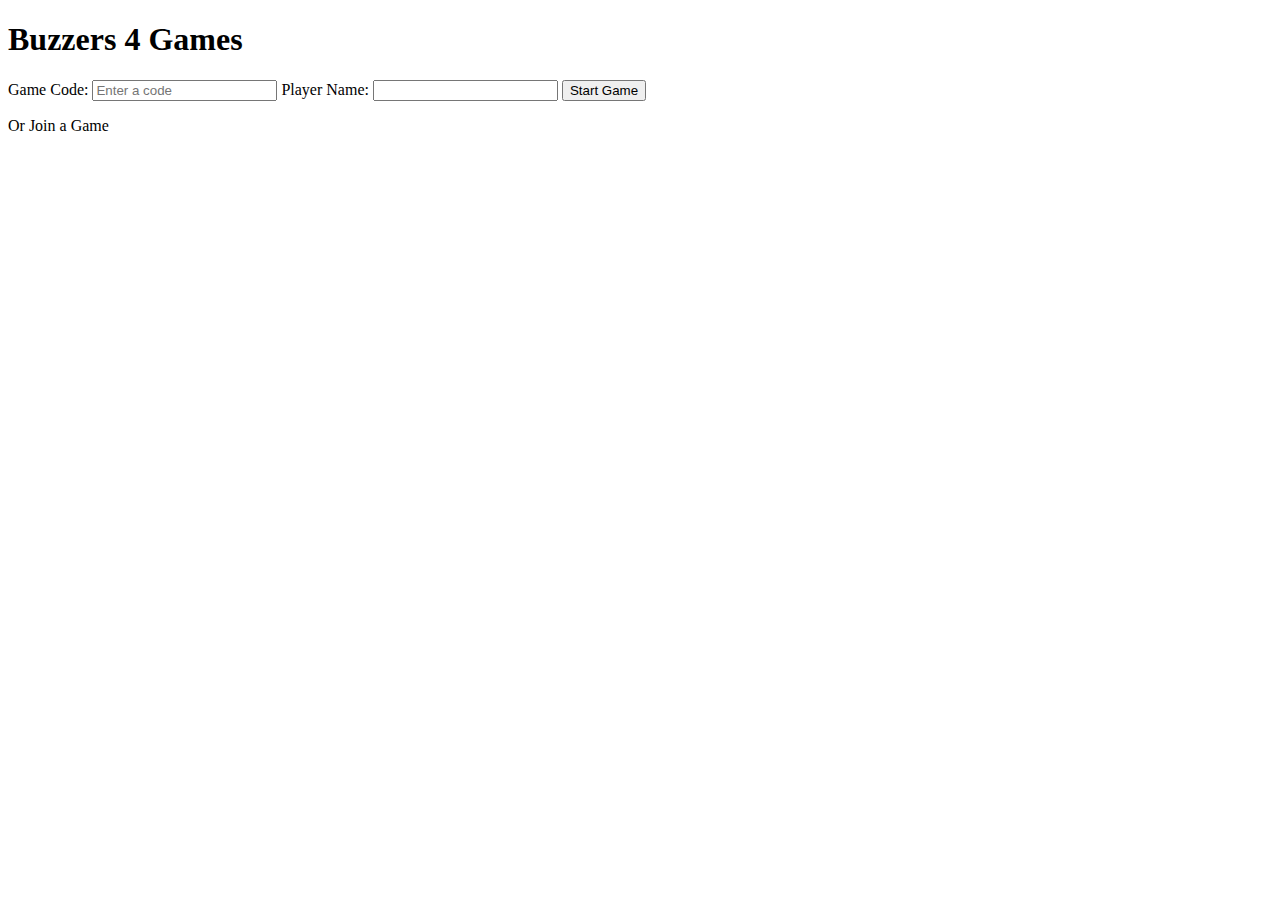
==== joinGame.html @ c63a72fa "Start" ====
<!DOCTYPE html>
<html lang="en">
<head>
  <meta charset="UTF-8">
  <meta name="viewport" content="width=device-width, initial-scale=1.0">
  <title>Group Game Hub</title>
  <link rel="stylesheet" href="styles.css">
</head>
<body>
  <div id="game">
    <h1>Buzzers 4 Games</h1>
    <div id="login-screen">
      <label for="game-code">Game Code:</label>
      <input type="text" id="game-code" placeholder="Enter a code">
      <label for="player-name">Player Name:</label>
      <input type="text" id="player-name">
        <button id="start-game">Start Game</button>
        <p id="join-game">Or Join a Game</button>
    </div>
  </div>

  <script src="script.js"></script>
</body>
</html>
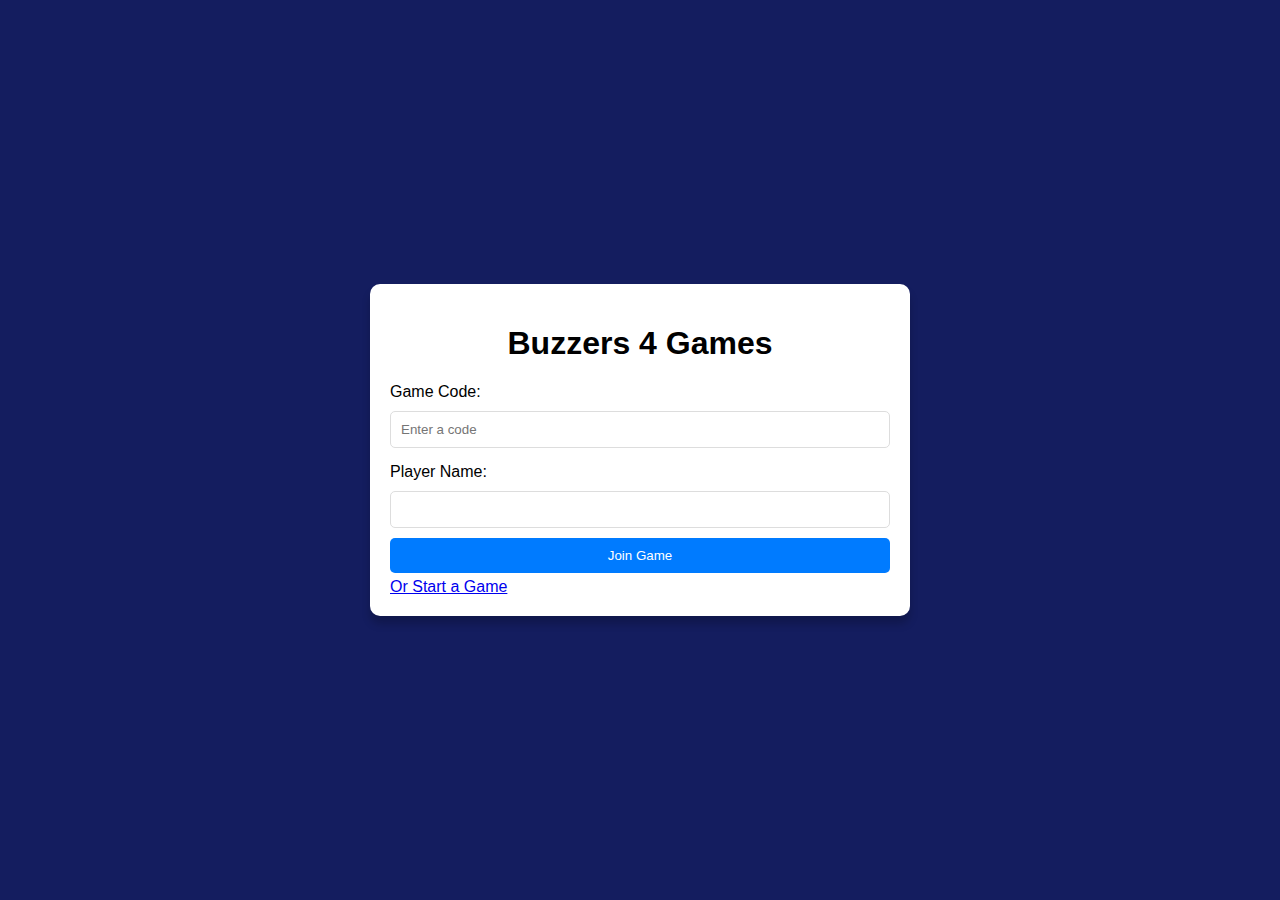
==== commit fb23d471: "Updated js files" ====
--- a/joinGame.html
+++ b/joinGame.html
@@ -4,7 +4,7 @@
   <meta charset="UTF-8">
   <meta name="viewport" content="width=device-width, initial-scale=1.0">
   <title>Group Game Hub</title>
-  <link rel="stylesheet" href="styles.css">
+  <link rel="stylesheet" href="joinGame.css">
 </head>
 <body>
   <div id="game">
@@ -14,8 +14,8 @@
       <input type="text" id="game-code" placeholder="Enter a code">
       <label for="player-name">Player Name:</label>
       <input type="text" id="player-name">
-        <button id="start-game">Start Game</button>
-        <p id="join-game">Or Join a Game</button>
+        <button id="join-game">Join Game</button>
+        <a href="startGame.html" id="start-game">Or Start a Game</button>
     </div>
   </div>
 
--- a/joinGame.css
+++ b/joinGame.css
@@ -0,0 +1,59 @@
+body {
+    font-family:'Gill Sans', 'Gill Sans MT', Calibri, 'Trebuchet MS', sans-serif;
+    margin: 0;
+    padding: 0;
+    display: flex;
+    justify-content: center;
+    align-items: center;
+    height: 100vh;
+    background-color: #141d5f;
+  }
+  
+  #game {
+    width: 80%;
+    max-width: 500px;
+    background: #fff;
+    padding: 20px;
+    box-shadow: 0 8px 8px rgba(0, 0, 0, 0.2);
+    border-radius: 10px;
+  }
+
+  #start-game {
+    align-self: center;
+    margin-top: 20px;
+  }
+  
+  h1 {
+    text-align: center;
+  }
+  
+  label {
+    display: block;
+    margin: 10px 0 5px;
+  }
+  
+  input, select, button {
+    width: 100%;
+    padding: 10px;
+    margin: 5px 0;
+    border: 1px solid #ddd;
+    border-radius: 5px;
+    
+  }
+
+  input {
+    max-width: 95.5%;
+  }
+  
+  button {
+    background-color: #007bff;
+    color: #fff;
+    border: none;
+    cursor: pointer;
+  }
+  
+  button:hover {
+    background-color: #0056b3; 
+  }
+  
+  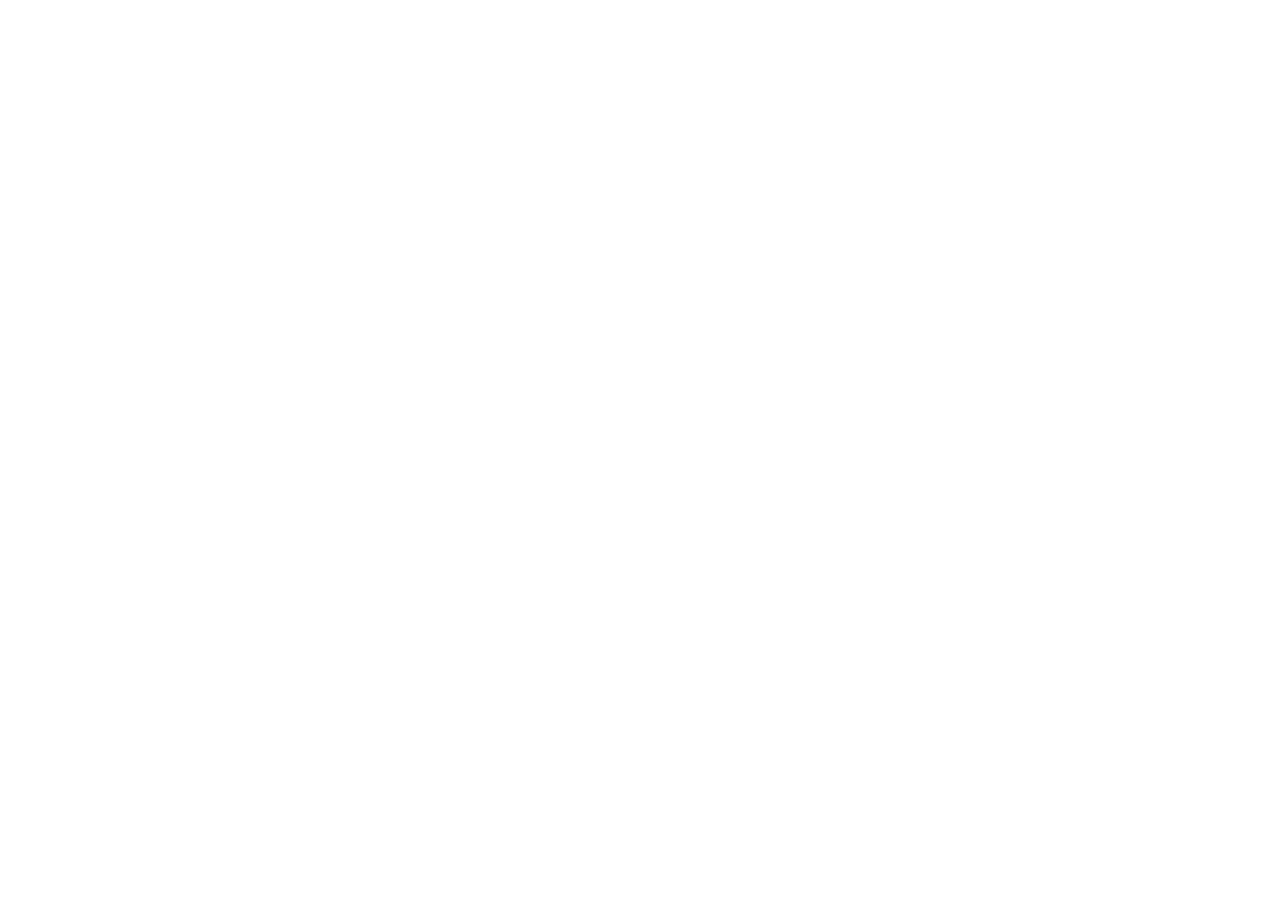
==== commit 3e8d3217: "Update page title - join game" ====
--- a/joinGame.html
+++ b/joinGame.html
@@ -3,7 +3,7 @@
 <head>
   <meta charset="UTF-8">
   <meta name="viewport" content="width=device-width, initial-scale=1.0">
-  <title>Group Game Hub</title>
+  <title>Buzzers 4 Games</title>
   <link rel="stylesheet" href="joinGame.css">
 </head>
 <body>
